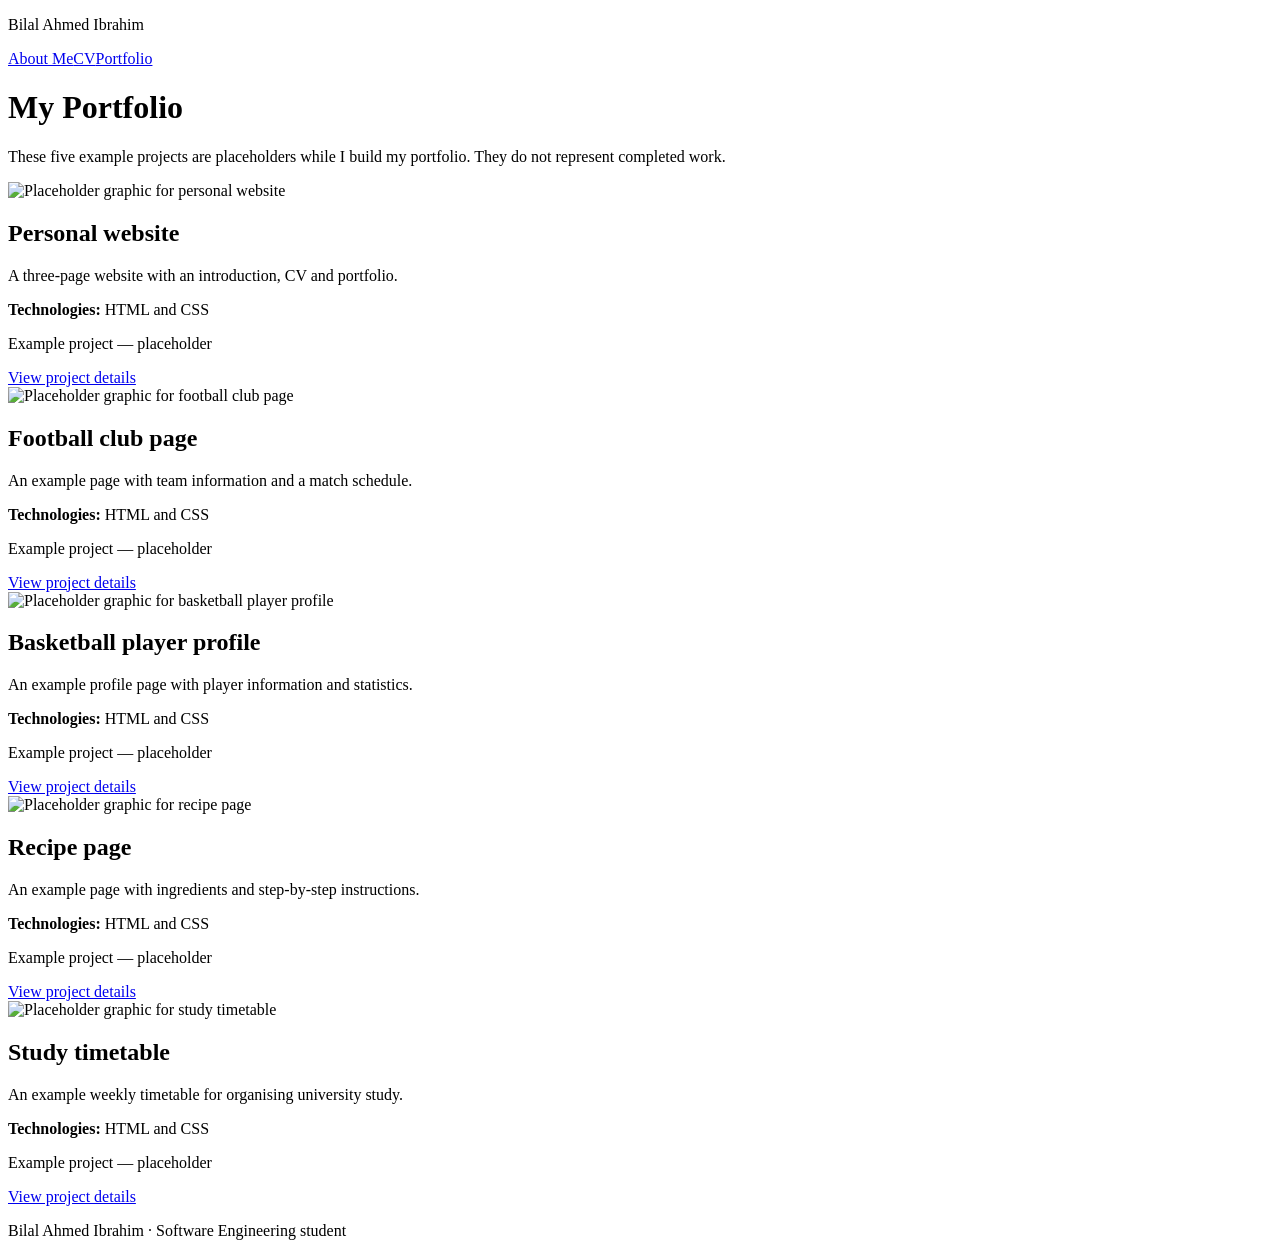
==== portfolio.html @ 60ff18e5 "Add files via upload" ====
<!DOCTYPE html>
<html lang="en">
<head>
    <meta charset="UTF-8">
    <meta name="viewport" content="width=device-width, initial-scale=1.0">
    <title>Portfolio | Bilal Ahmed Ibrahim</title>
    <link rel="stylesheet" href="css/style.css">
</head>
<body>
    <header>
        <div class="header-content">
            <p class="site-name">Bilal Ahmed Ibrahim</p>
            <nav aria-label="Main navigation"><a href="index.html">About Me</a><a href="cv.html">CV</a><a href="portfolio.html" aria-current="page">Portfolio</a></nav>
        </div>
    </header>
    <main>
        <h1>My Portfolio</h1>
        <p>These five example projects are placeholders while I build my portfolio. They do not represent completed work.</p>
        
        <div class="projects">
            <article class="project-card">
                <img src="images/personal-website.png" alt="Placeholder graphic for personal website" width="800" height="440">
                <div class="project-content"><h2>Personal website</h2><p>A three-page website with an introduction, CV and portfolio.</p><p><strong>Technologies:</strong> HTML and CSS</p><p class="project-status">Example project — placeholder</p><a href="projects/personal-website.html">View project details</a></div>
            </article>
            <article class="project-card">
                <img src="images/football-club.png" alt="Placeholder graphic for football club page" width="800" height="440">
                <div class="project-content"><h2>Football club page</h2><p>An example page with team information and a match schedule.</p><p><strong>Technologies:</strong> HTML and CSS</p><p class="project-status">Example project — placeholder</p><a href="projects/football-club.html">View project details</a></div>
            </article>
            <article class="project-card">
                <img src="images/basketball-profile.png" alt="Placeholder graphic for basketball player profile" width="800" height="440">
                <div class="project-content"><h2>Basketball player profile</h2><p>An example profile page with player information and statistics.</p><p><strong>Technologies:</strong> HTML and CSS</p><p class="project-status">Example project — placeholder</p><a href="projects/basketball-profile.html">View project details</a></div>
            </article>
            <article class="project-card">
                <img src="images/recipe-page.png" alt="Placeholder graphic for recipe page" width="800" height="440">
                <div class="project-content"><h2>Recipe page</h2><p>An example page with ingredients and step-by-step instructions.</p><p><strong>Technologies:</strong> HTML and CSS</p><p class="project-status">Example project — placeholder</p><a href="projects/recipe-page.html">View project details</a></div>
            </article>
            <article class="project-card">
                <img src="images/study-timetable.png" alt="Placeholder graphic for study timetable" width="800" height="440">
                <div class="project-content"><h2>Study timetable</h2><p>An example weekly timetable for organising university study.</p><p><strong>Technologies:</strong> HTML and CSS</p><p class="project-status">Example project — placeholder</p><a href="projects/study-timetable.html">View project details</a></div>
            </article>
        </div>
    </main>
    <footer><p>Bilal Ahmed Ibrahim · Software Engineering student</p></footer>
</body>
</html>
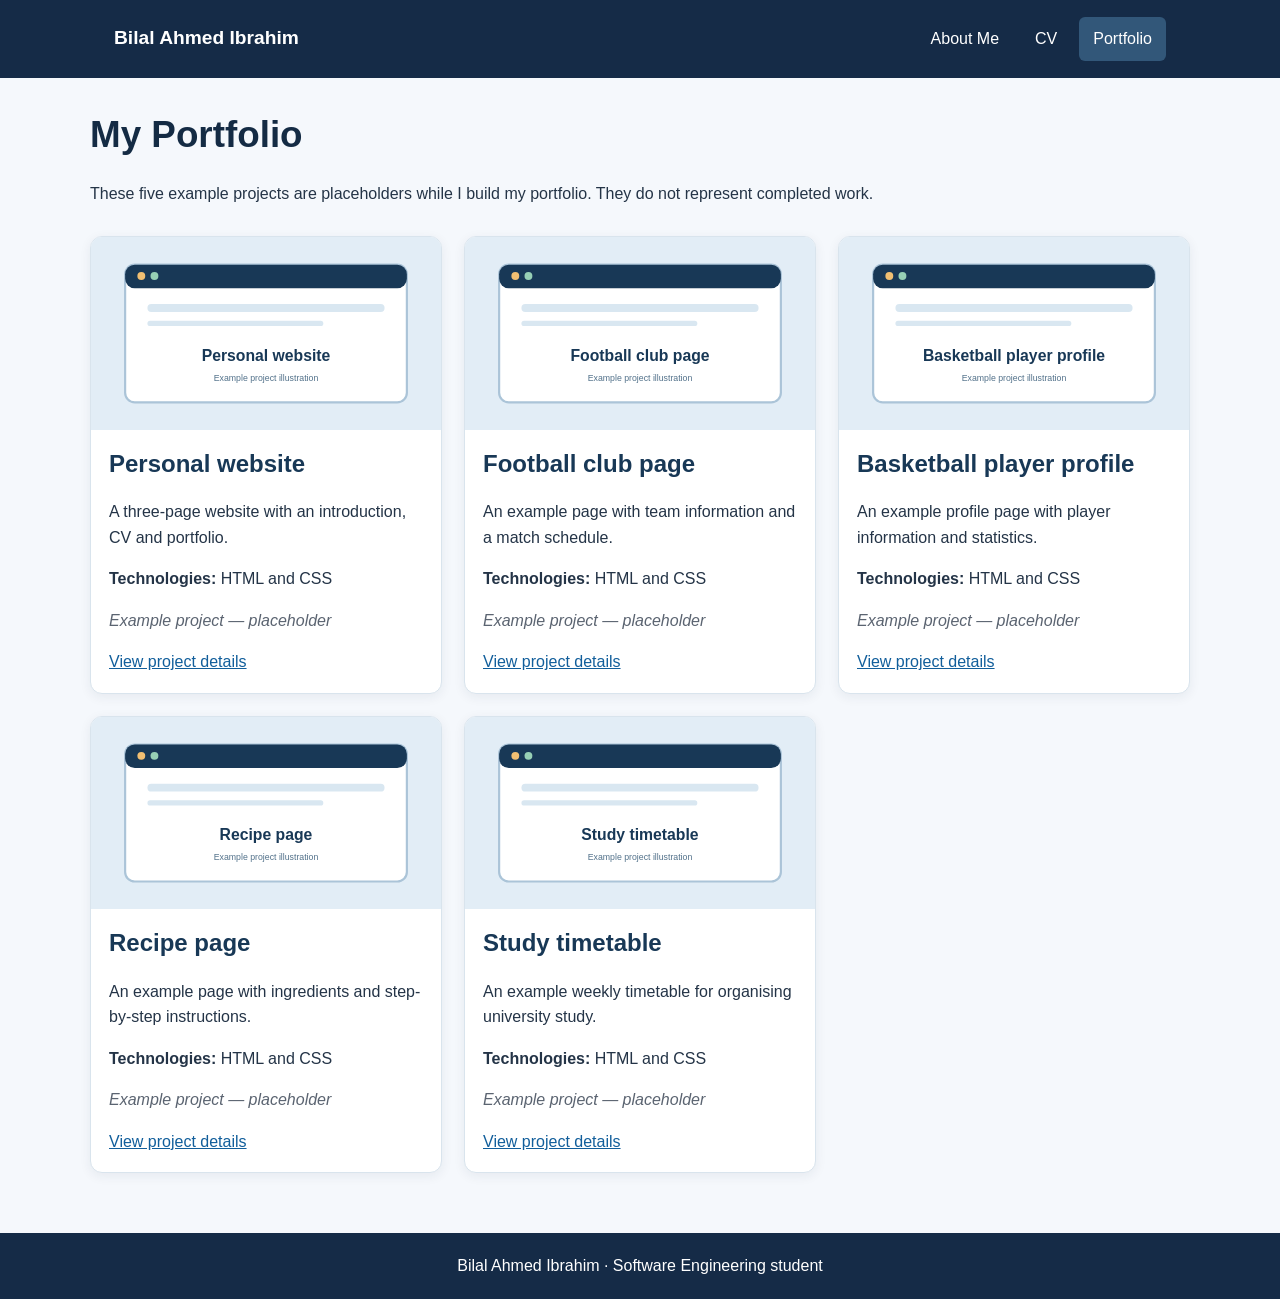
==== commit e1ff4ca5: "Add files via upload" ====
--- a/portfolio.html
+++ b/portfolio.html
@@ -16,26 +16,25 @@
     <main>
         <h1>My Portfolio</h1>
         <p>These five example projects are placeholders while I build my portfolio. They do not represent completed work.</p>
-        
         <div class="projects">
             <article class="project-card">
-                <img src="images/personal-website.png" alt="Placeholder graphic for personal website" width="800" height="440">
+                <img src="images/personal-website.svg" alt="Illustration for personal website" width="800" height="440">
                 <div class="project-content"><h2>Personal website</h2><p>A three-page website with an introduction, CV and portfolio.</p><p><strong>Technologies:</strong> HTML and CSS</p><p class="project-status">Example project — placeholder</p><a href="projects/personal-website.html">View project details</a></div>
             </article>
             <article class="project-card">
-                <img src="images/football-club.png" alt="Placeholder graphic for football club page" width="800" height="440">
+                <img src="images/football-club.svg" alt="Illustration for football club page" width="800" height="440">
                 <div class="project-content"><h2>Football club page</h2><p>An example page with team information and a match schedule.</p><p><strong>Technologies:</strong> HTML and CSS</p><p class="project-status">Example project — placeholder</p><a href="projects/football-club.html">View project details</a></div>
             </article>
             <article class="project-card">
-                <img src="images/basketball-profile.png" alt="Placeholder graphic for basketball player profile" width="800" height="440">
+                <img src="images/basketball-profile.svg" alt="Illustration for basketball player profile" width="800" height="440">
                 <div class="project-content"><h2>Basketball player profile</h2><p>An example profile page with player information and statistics.</p><p><strong>Technologies:</strong> HTML and CSS</p><p class="project-status">Example project — placeholder</p><a href="projects/basketball-profile.html">View project details</a></div>
             </article>
             <article class="project-card">
-                <img src="images/recipe-page.png" alt="Placeholder graphic for recipe page" width="800" height="440">
+                <img src="images/recipe-page.svg" alt="Illustration for recipe page" width="800" height="440">
                 <div class="project-content"><h2>Recipe page</h2><p>An example page with ingredients and step-by-step instructions.</p><p><strong>Technologies:</strong> HTML and CSS</p><p class="project-status">Example project — placeholder</p><a href="projects/recipe-page.html">View project details</a></div>
             </article>
             <article class="project-card">
-                <img src="images/study-timetable.png" alt="Placeholder graphic for study timetable" width="800" height="440">
+                <img src="images/study-timetable.svg" alt="Illustration for study timetable" width="800" height="440">
                 <div class="project-content"><h2>Study timetable</h2><p>An example weekly timetable for organising university study.</p><p><strong>Technologies:</strong> HTML and CSS</p><p class="project-status">Example project — placeholder</p><a href="projects/study-timetable.html">View project details</a></div>
             </article>
         </div>
--- a/css/style.css
+++ b/css/style.css
@@ -0,0 +1,34 @@
+* { box-sizing: border-box; }
+body { margin: 0; background: #f5f8fc; color: #243447; font-family: Arial, Helvetica, sans-serif; line-height: 1.6; }
+header { background: #152b47; color: white; }
+.header-content { max-width: 1100px; margin: auto; padding: 17px 24px; display: flex; justify-content: space-between; align-items: center; gap: 20px; }
+.site-name { margin: 0; font-size: 1.2rem; font-weight: bold; }
+nav { display: flex; flex-wrap: wrap; gap: 8px; }
+nav a { text-decoration: none; color: white; border-radius: 6px; padding: 9px 14px; }
+nav a:hover, nav a[aria-current="page"] { background: #325779; }
+a:focus-visible { outline: 3px solid #f9bb4a; outline-offset: 3px; }
+main { width: min(1100px, calc(100% - 40px)); margin: 35px auto 60px; }
+h1 { font-size: 2.3rem; color: #142b44; line-height: 1.2; margin: 0 0 24px; }
+h2 { line-height: 1.3; color: #183856; }
+h3 { margin-bottom: 4px; }
+p { margin-top: 0; }
+section { margin: 24px 0; }
+section > article { padding: 8px 0; }
+a { color: #115e9b; }
+img { display: block; max-width: 100%; height: auto; }
+.about-layout { display: grid; grid-template-columns: minmax(200px, 273px) minmax(0, 1fr); gap: 32px; align-items: start; padding: 24px; border: 1px solid #d9e4ed; background: white; border-radius: 12px; }
+.profile-photo { width: 100%; border-radius: 10px; }
+.button { display: inline-block; text-decoration: none; background: #1469a6; color: white; padding: 10px 16px; border-radius: 6px; }
+.button:hover { background: #0d4c79; }
+.projects { display: grid; grid-template-columns: repeat(3, minmax(0, 1fr)); gap: 22px; margin-top: 30px; }
+.project-card { min-width: 0; overflow: hidden; border-radius: 12px; background: white; border: 1px solid #d9e4ed; box-shadow: 0 3px 12px #182c4312; }
+.project-card img { width: 100%; aspect-ratio: 20 / 11; object-fit: cover; }
+.project-content { padding: 18px; }
+.project-content h2 { margin-top: 0; }
+.project-status { color: #5b6471; font-style: italic; }
+.detail-image { width: min(800px, 100%); border-radius: 12px; border: 1px solid #d9e4ed; }
+footer { background: #152b47; color: white; padding: 20px; text-align: center; }
+footer p { margin: 0; }
+@media (max-width: 1024px) { .projects { grid-template-columns: repeat(2, minmax(0, 1fr)); } }
+@media (max-width: 768px) { .header-content { flex-direction: column; align-items: flex-start; } .about-layout { grid-template-columns: 1fr; } .profile-photo { max-width: 273px; } }
+@media (max-width: 480px) { main { width: calc(100% - 28px); margin-top: 24px; } h1 { font-size: 1.8rem; } .header-content { padding: 14px; } nav { width: 100%; justify-content: center; } nav a { padding: 8px 10px; } .about-layout { padding: 16px; } .projects { grid-template-columns: 1fr; } .project-content { padding: 15px; } }
